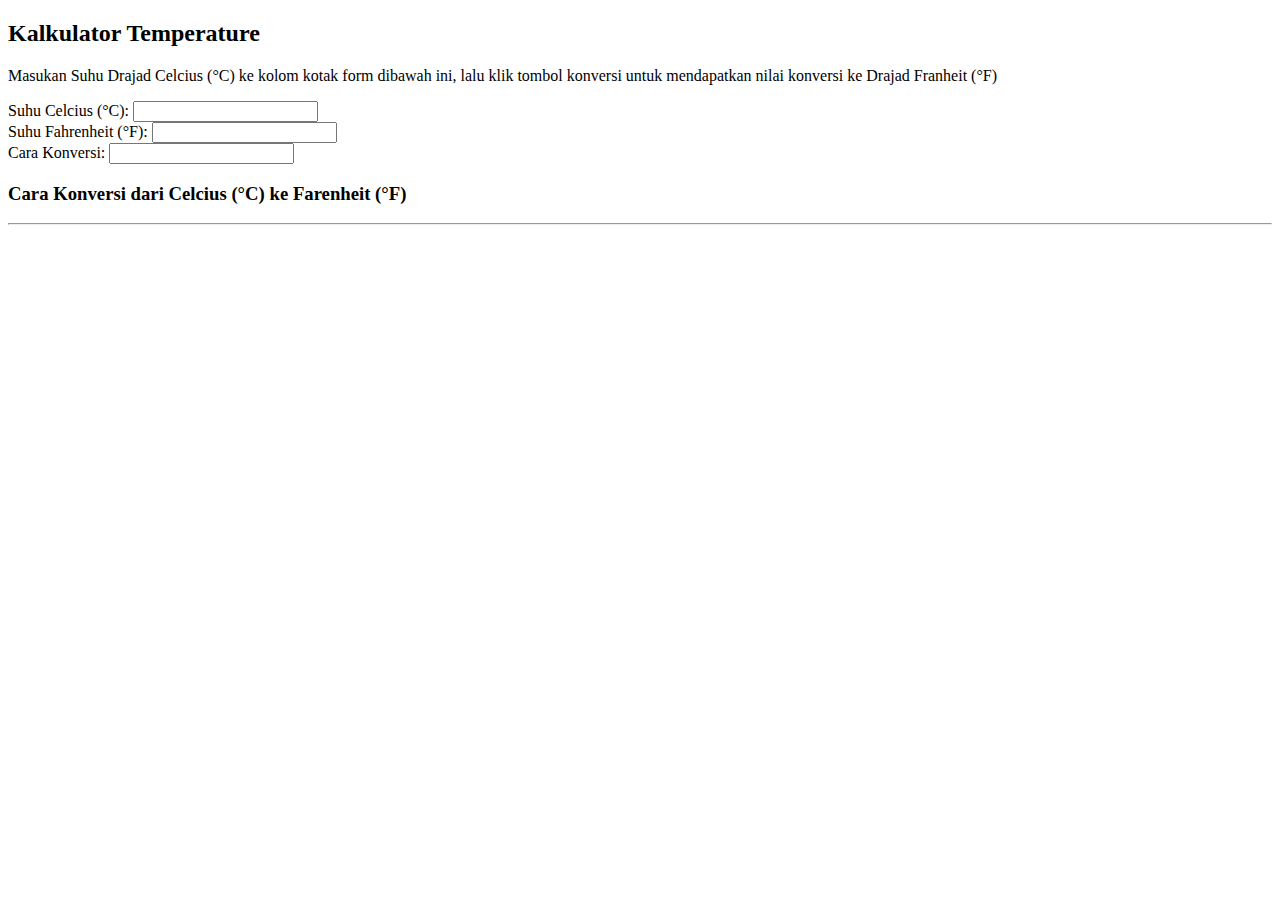
==== indext.html @ 4b0e2172 "Rev1" ====
<!DOCTYPE html>
<html lang="en">
  <head>
    <meta charset="UTF-8" />
    <meta name="viewport" content="width=device-width, initial-scale=1.0" />
    <title>Mini Project Revou</title>
    <!-- Link CSS -->
    <link rel="stylesheet" href="css/style.css" />
  </head>
  <body>
    <header id="judul-utama">
      <h2>Kalkulator Temperature</h2>
    </header>

    <main>
      <section id="paragaraf-utama">
        <p>Masukan Suhu Drajad Celcius (&deg;C) ke kolom kotak form dibawah ini, lalu klik tombol konversi untuk mendapatkan nilai konversi ke Drajad Franheit (°F)</p>
      </section>

      <section>
        <form id="form-input">
          <label for="suhu-celcius">Suhu Celcius (&deg;C): </label>
          <input type="number" id="suhu-celcius" name="suhu-celcius" />
        </form>
      </section>

      <section>
        <form id="form-hasil">
          <label for="suhu-fahrenheit">Suhu Fahrenheit (&deg;F): </label>
          <input type="text" id="suhu-fahrenheit" name="suhu-fahrenheit" readonly />
        </form>
      </section>

      <section>
        <form id="cara-kalkulasi">
          <label for="cara-konversi">Cara Konversi: </label>
          <input type="text" id="cara-konversi" name="cara-konversi" readonly />
        </form>
      </section>

      <section>
        
          <h3>Cara Konversi dari Celcius (&deg;C) ke Farenheit (&deg;F)</h3>
        
        <hr>

      </section>
    </main>

    <footer></footer>
    <!-- Link JavaScript -->
    <script src="js/script.js"></script>
  </body>
</html>
---- css/style.css ----
/* Rafli Ku*/
.button-submit {
    border-radius: 5px;
    background-color: blue;
    color: white;
}
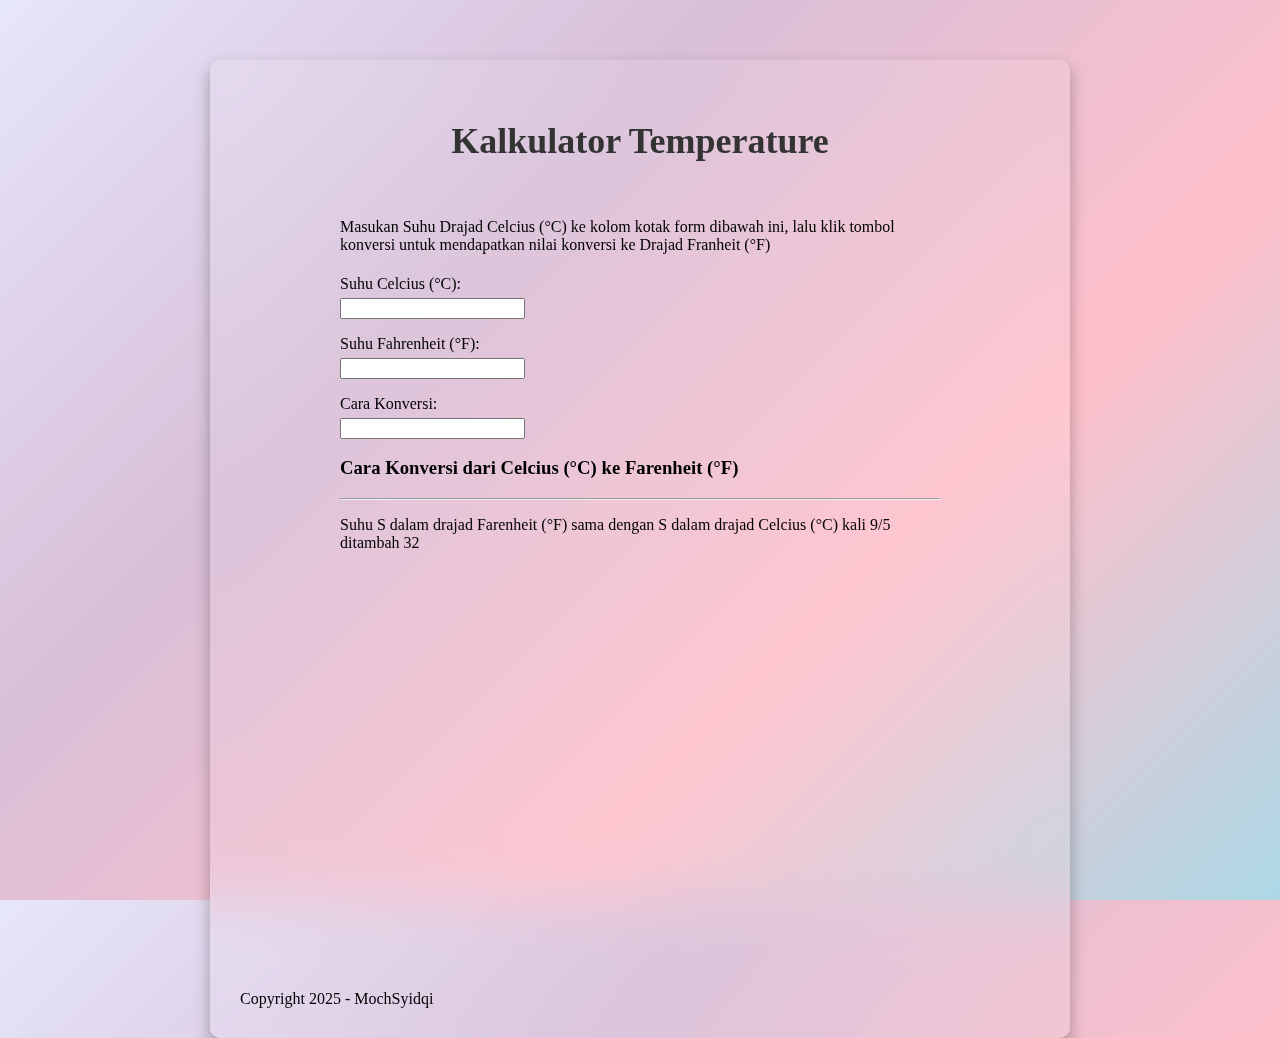
==== commit 06622b81: "rev2" ====
--- a/indext.html
+++ b/indext.html
@@ -8,46 +8,50 @@
     <link rel="stylesheet" href="css/style.css" />
   </head>
   <body>
-    <header id="judul-utama">
-      <h2>Kalkulator Temperature</h2>
-    </header>
+    <div class="container">
+      <main class="center-main">
+        <header id="judul-utama">
+          <h2>Kalkulator Temperature</h2>
+        </header>
 
-    <main>
-      <section id="paragaraf-utama">
-        <p>Masukan Suhu Drajad Celcius (&deg;C) ke kolom kotak form dibawah ini, lalu klik tombol konversi untuk mendapatkan nilai konversi ke Drajad Franheit (°F)</p>
-      </section>
+        <section id="paragaraf-utama" class="left-align">
+          <p>Masukan Suhu Drajad Celcius (°C) ke kolom kotak form dibawah ini, lalu klik tombol konversi untuk mendapatkan nilai konversi ke Drajad Franheit (°F)</p>
+        </section>
 
-      <section>
-        <form id="form-input">
-          <label for="suhu-celcius">Suhu Celcius (&deg;C): </label>
-          <input type="number" id="suhu-celcius" name="suhu-celcius" />
-        </form>
-      </section>
+        <section class="left-align">
+          <p>Suhu Celcius (°C):</p>
+          <form id="form-input">
+            <input type="number" id="suhu-celcius" name="suhu-celcius" />
+          </form>
+        </section>
 
-      <section>
-        <form id="form-hasil">
-          <label for="suhu-fahrenheit">Suhu Fahrenheit (&deg;F): </label>
-          <input type="text" id="suhu-fahrenheit" name="suhu-fahrenheit" readonly />
-        </form>
-      </section>
+        <section class="left-align">
+          <p>Suhu Fahrenheit (°F):</p>
+          <form id="form-hasil">
+            <input type="text" id="suhu-fahrenheit" name="suhu-fahrenheit" readonly />
+          </form>
+        </section>
 
-      <section>
-        <form id="cara-kalkulasi">
-          <label for="cara-konversi">Cara Konversi: </label>
-          <input type="text" id="cara-konversi" name="cara-konversi" readonly />
-        </form>
-      </section>
+        <section class="left-align">
+          <p>Cara Konversi:</p>
+          <form id="cara-kalkulasi">
+            <input type="text" id="cara-konversi" name="cara-konversi" readonly />
+          </form>
+        </section>
 
-      <section>
-        
-          <h3>Cara Konversi dari Celcius (&deg;C) ke Farenheit (&deg;F)</h3>
-        
-        <hr>
+        <section class="left-align">
+          <h3>Cara Konversi dari Celcius (°C) ke Farenheit (°F)</h3>
+          <hr>
+          <article>
+            <p>
+              Suhu <span>S</span> dalam drajad Farenheit (°F) sama dengan <span>S</span> dalam drajad Celcius (°C) kali <span>9/5</span> ditambah 32
+            </p>
+          </article>
+        </section>
+      </main>
 
-      </section>
-    </main>
-
-    <footer></footer>
+      <footer> Copyright 2025 - MochSyidqi</footer>
+    </div>
     <!-- Link JavaScript -->
     <script src="js/script.js"></script>
   </body>
--- a/css/style.css
+++ b/css/style.css
@@ -1,6 +1,71 @@
-/* Rafli Ku*/
+body {
+  background: linear-gradient(135deg, #E6E6FA, #D8BFD8, #FFC0CB, #ADD8E6);
+  color: black; /* Set text color to black for better contrast */
+  margin: 0;
+  padding: 0;
+  display: flex;
+  justify-content: center;
+  align-items: flex-start; /* Align items to the top */
+  height: 100vh;
+}
+
+.container {
+  background: rgba(255, 255, 255, 0.1); /* White background with opacity */
+  -webkit-backdrop-filter: blur(30px); /* Blur effect for iOS and Safari */
+  backdrop-filter: blur(30px); /* Standard blur effect */
+  padding: 30px;
+  border-radius: 10px;
+  box-shadow: 0 8px 16px rgba(0, 0, 0, 0.3); /* Larger shadow for floating effect */
+  max-width: 800px;
+  width: 100%;
+  margin-top: 30px; /* Add gap of 30px from the top of the screen */
+  position: relative;
+  top: 30px; /* Additional space to enhance floating effect */
+}
+
+
+
 .button-submit {
     border-radius: 5px;
     background-color: blue;
     color: white;
-}+}
+
+ /*Center the header content */
+ #judul-utama {
+  text-align: center;
+  font-size: 24px;
+  margin-bottom: 10px; /* Reduce the bottom margin */
+  color: #333; /* Adjust the color as needed */
+}
+
+#paragaraf-utama {
+  margin-top: 0; /* Remove any top margin */
+}
+
+
+  
+  /* Center the main content */
+  .center-main {
+    display: flex;
+    flex-direction: column;
+    align-items: center;
+    justify-content: flex-start;
+    min-height: 100vh;
+    text-align: left; /* Ensure text inside sections is left-aligned */
+  }
+  
+  /* Align sections inside main to the left */
+  .left-align {
+    width: 100%;
+    max-width: 600px;
+    margin: 0 auto;
+  }
+  
+  .left-align p {
+    margin-bottom: 5px; /* Adjust the spacing between the text and input form */
+  }
+  
+  .left-align input {
+    margin-top: 0; /* Remove any top margin from the input form */
+  }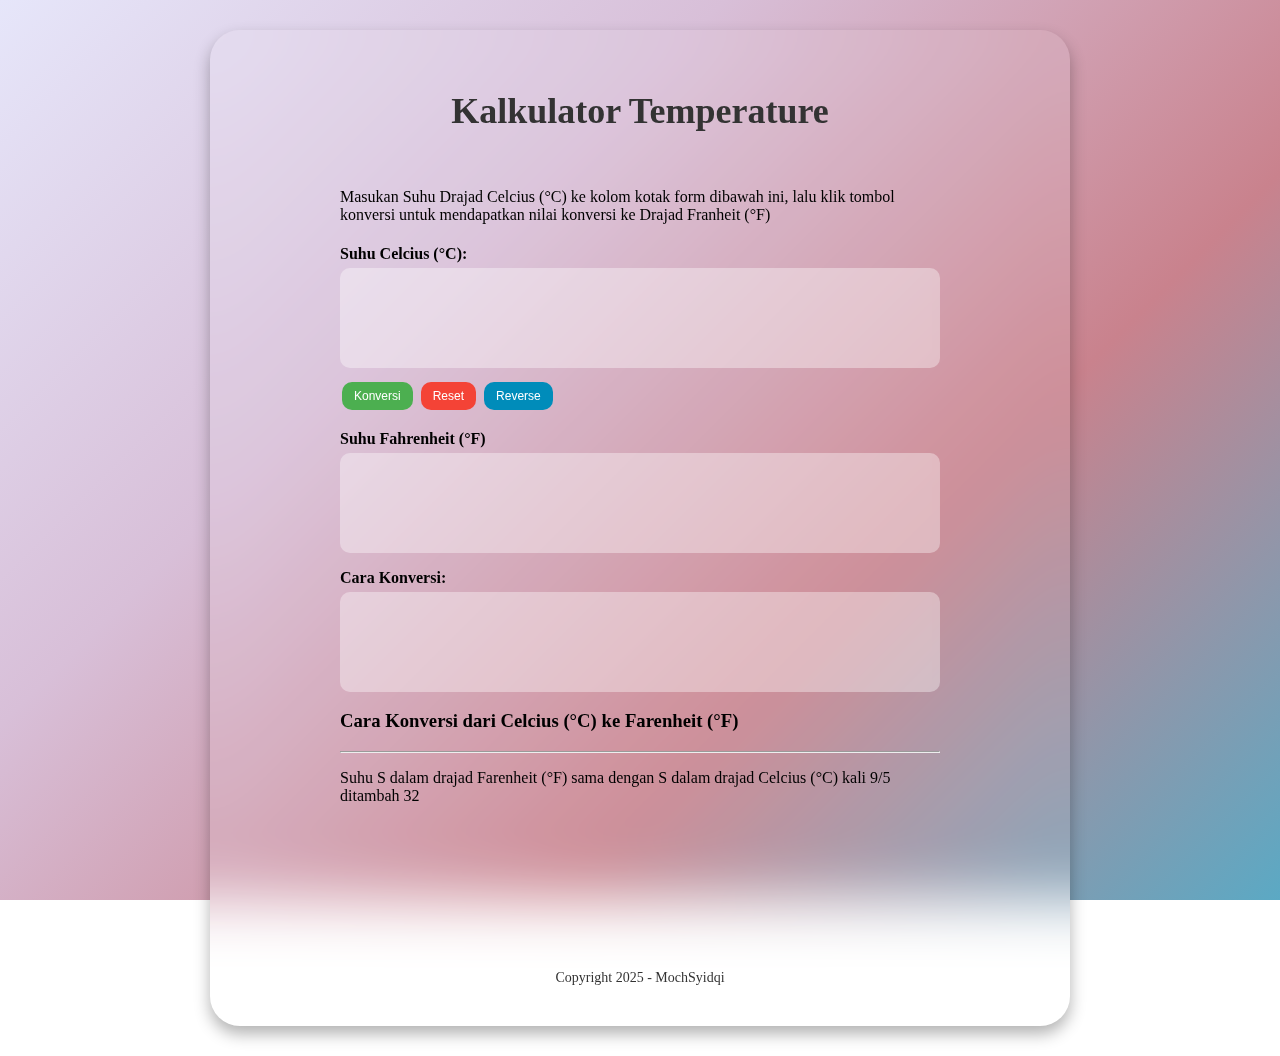
==== commit 34cfdb09: "Rev2" ====
--- a/indext.html
+++ b/indext.html
@@ -19,21 +19,26 @@
         </section>
 
         <section class="left-align">
-          <p>Suhu Celcius (°C):</p>
+          <p><strong>Suhu Celcius (°C):</strong></p>
           <form id="form-input">
             <input type="number" id="suhu-celcius" name="suhu-celcius" />
+            <div class="button-group">
+              <button type="button" id="konversi">Konversi</button>
+              <button type="reset" id="reset">Reset</button>
+              <button type="button" id="reverse">Reverse</button>
+            </div>
           </form>
         </section>
 
         <section class="left-align">
-          <p>Suhu Fahrenheit (°F):</p>
+          <p><strong>Suhu Fahrenheit (°F)</strong></p>
           <form id="form-hasil">
             <input type="text" id="suhu-fahrenheit" name="suhu-fahrenheit" readonly />
           </form>
         </section>
 
         <section class="left-align">
-          <p>Cara Konversi:</p>
+          <p><strong>Cara Konversi:</strong></p>
           <form id="cara-kalkulasi">
             <input type="text" id="cara-konversi" name="cara-konversi" readonly />
           </form>
--- a/css/style.css
+++ b/css/style.css
@@ -1,12 +1,15 @@
 body {
-  background: linear-gradient(135deg, #E6E6FA, #D8BFD8, #FFC0CB, #ADD8E6);
+  font-family: 'Segoe UI';
+  background: linear-gradient(135deg, #E6E6FA, #D8BFD8, #c9828d, #5ba9c4);
+  background-size: cover; /* Ensure the background covers the entire screen */
+  background-attachment: fixed; /* Fix the background to the viewport */
   color: black; /* Set text color to black for better contrast */
   margin: 0;
   padding: 0;
   display: flex;
   justify-content: center;
-  align-items: flex-start; /* Align items to the top */
-  height: 100vh;
+  align-items: center; /* Center items vertically */
+  min-height: 100vh; /* Ensure the body takes up at least the full height of the viewport */
 }
 
 .container {
@@ -14,13 +17,31 @@
   -webkit-backdrop-filter: blur(30px); /* Blur effect for iOS and Safari */
   backdrop-filter: blur(30px); /* Standard blur effect */
   padding: 30px;
-  border-radius: 10px;
+  border-radius: 30px;
   box-shadow: 0 8px 16px rgba(0, 0, 0, 0.3); /* Larger shadow for floating effect */
   max-width: 800px;
   width: 100%;
-  margin-top: 30px; /* Add gap of 30px from the top of the screen */
-  position: relative;
-  top: 30px; /* Additional space to enhance floating effect */
+  margin: 30px 0; /* Add gap of 30px from the top and bottom of the screen */
+}
+
+
+
+input[type="number"],
+input[type="text"] {
+  width: 100%;
+  height: 100px;
+  border: none;
+  background: rgba(255, 255, 255, 0.3); /* White background with opacity */
+  -webkit-backdrop-filter: blur(10px); /* Blur effect for iOS and Safari */
+  backdrop-filter: blur(10px); /* Standard blur effect */
+  padding: 5px;
+  box-sizing: border-box; /* Ensure padding is included in the width and height */
+  border-radius: 10px; /* Optional: Add rounded corners */
+  color: black; /* Text color */
+  text-align: left; /* Align text to the left */
+  vertical-align: top; /* Align text to the top */
+  padding-top: 5px; /* Add padding to the top */
+  padding-left: 5px; /* Add padding to the left */
 }
 
 
@@ -33,6 +54,7 @@
 
  /*Center the header content */
  #judul-utama {
+  font-family: 'Segoe UI';
   text-align: center;
   font-size: 24px;
   margin-bottom: 10px; /* Reduce the bottom margin */
@@ -42,8 +64,6 @@
 #paragaraf-utama {
   margin-top: 0; /* Remove any top margin */
 }
-
-
   
   /* Center the main content */
   .center-main {
@@ -67,5 +87,55 @@
   }
   
   .left-align input {
+    font:bold;
     margin-top: 0; /* Remove any top margin from the input form */
-  }+  }
+
+  footer {
+    text-align: center;
+    padding: 10px;
+    font-size: 14px;
+    color: #333; /* Adjust the color as needed */
+  }
+  
+
+
+  .button-group {
+    margin-top: 10px;
+  }
+  
+  button {
+    background-color: #4CAF50; /* Green background */
+    border: none;
+    color: white; /* White text */
+    padding: 7px 12px;
+    text-align: center;
+    text-decoration: none;
+    display: inline-block;
+    font-size: 12px;
+    margin: 4px 2px;
+    cursor: pointer;
+    border-radius: 10px; /* Rounded corners */
+    transition: background-color 0.3s ease; /* Smooth transition */
+  }
+  
+  button#reset {
+    background-color: #f44336; /* Red background for reset */
+  }
+  
+  button#reverse {
+    background-color: #008CBA; /* Blue background for reverse */
+  }
+  
+  button:hover {
+    background-color: #45a049; /* Darker green on hover */
+  }
+  
+  button#reset:hover {
+    background-color: #d32f2f; /* Darker red on hover */
+  }
+  
+  button#reverse:hover {
+    background-color: #007bb5; /* Darker blue on hover */
+  }
+  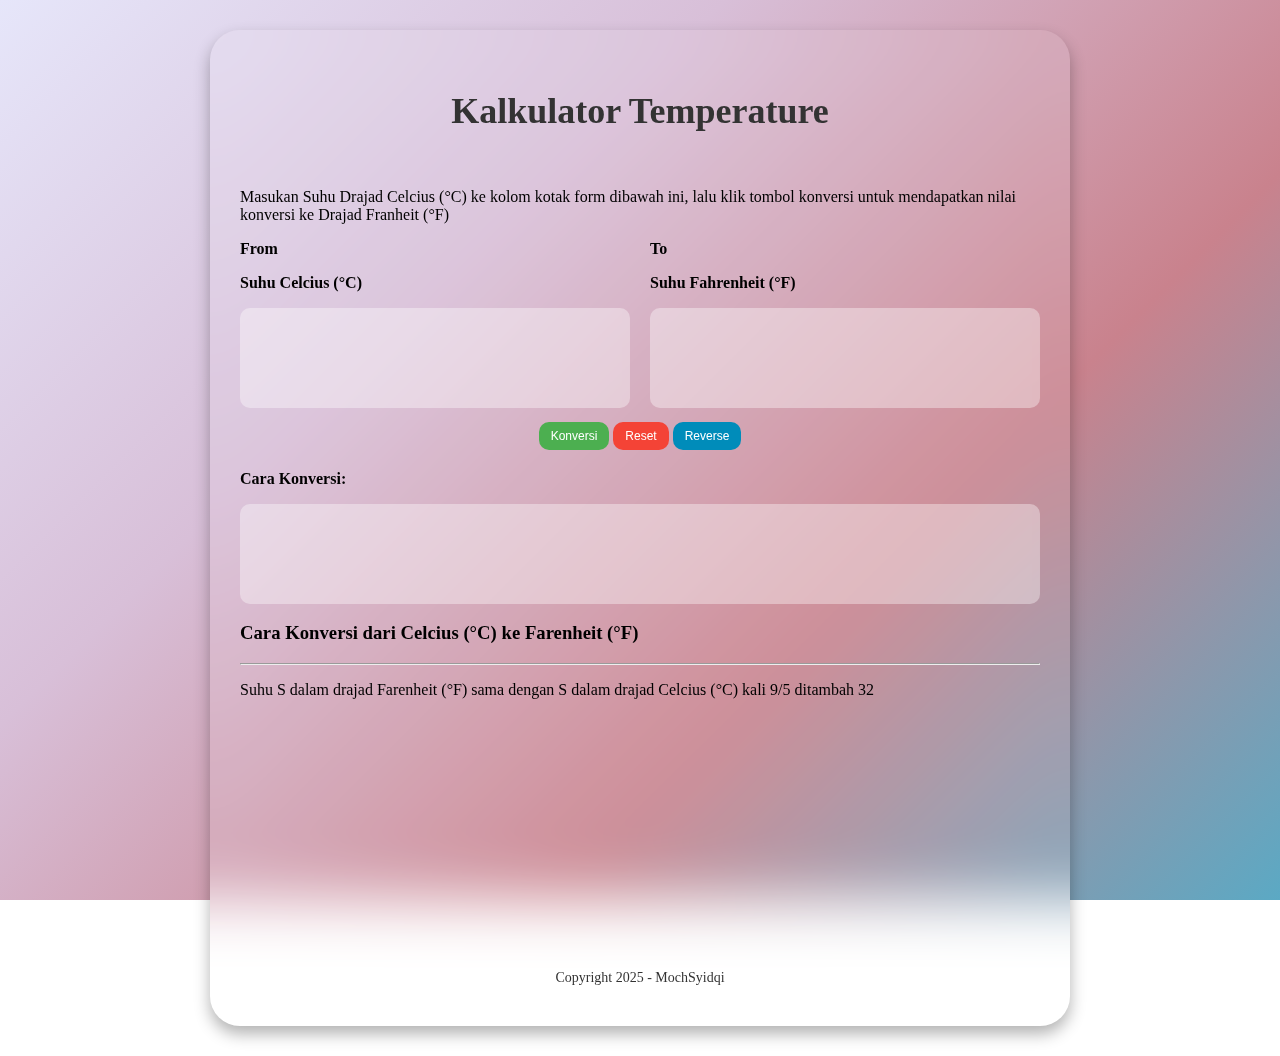
==== commit df5e799d: "Rev2" ====
--- a/indext.html
+++ b/indext.html
@@ -17,32 +17,39 @@
         <section id="paragaraf-utama" class="left-align">
           <p>Masukan Suhu Drajad Celcius (°C) ke kolom kotak form dibawah ini, lalu klik tombol konversi untuk mendapatkan nilai konversi ke Drajad Franheit (°F)</p>
         </section>
+        <div class="row">
+          <label><strong>From</strong></label>
+          <label><strong>To</strong></label>
+        </div>
 
-        <section class="left-align">
-          <p><strong>Suhu Celcius (°C):</strong></p>
-          <form id="form-input">
-            <input type="number" id="suhu-celcius" name="suhu-celcius" />
-            <div class="button-group">
-              <button type="button" id="konversi">Konversi</button>
-              <button type="reset" id="reset">Reset</button>
-              <button type="button" id="reverse">Reverse</button>
-            </div>
-          </form>
-        </section>
+        <div class="row">
+          <section class="left-align">
+            <p><strong>Suhu Celcius (°C)</strong></p>
+            <form id="form-input">
+              <input type="number" id="suhu-celcius" name="suhu-celcius" />
+            </form>
+          </section>
 
-        <section class="left-align">
-          <p><strong>Suhu Fahrenheit (°F)</strong></p>
-          <form id="form-hasil">
-            <input type="text" id="suhu-fahrenheit" name="suhu-fahrenheit" readonly />
-          </form>
-        </section>
+          <section class="left-align">
+            <p><strong>Suhu Fahrenheit (°F)</strong></p>
+            <form id="form-hasil">
+              <input type="number" id="suhu-fahrenheit" name="suhu-fahrenheit"/>
+            </form>
+          </section>
+        </div>
+        <div class="button-group">
+          <button type="button" id="konversi">Konversi</button>
+          <button type="reset" id="reset">Reset</button>
+          <button type="button" id="reverse">Reverse</button>
+
+        </div>
 
         <section class="left-align">
           <p><strong>Cara Konversi:</strong></p>
           <form id="cara-kalkulasi">
             <input type="text" id="cara-konversi" name="cara-konversi" readonly />
           </form>
-        </section>
+        </section>        
 
         <section class="left-align">
           <h3>Cara Konversi dari Celcius (°C) ke Farenheit (°F)</h3>
--- a/css/style.css
+++ b/css/style.css
@@ -44,14 +44,6 @@
   padding-left: 5px; /* Add padding to the left */
 }
 
-
-
-.button-submit {
-    border-radius: 5px;
-    background-color: blue;
-    color: white;
-}
-
  /*Center the header content */
  #judul-utama {
   font-family: 'Segoe UI';
@@ -78,18 +70,28 @@
   /* Align sections inside main to the left */
   .left-align {
     width: 100%;
+    max-width: 800px;
+    margin: 0 auto;
+  }
+
+  #cara-konversi {
+    pointer-events: none; /* Prevents clicking */
+    background: rgba(255, 255, 255, 0.3); /* White background with opacity */
+  -webkit-backdrop-filter: blur(10px); /* Blur effect for iOS and Safari */
+  backdrop-filter: blur(10px);
+    color: inherit; /* Keeps the text color unchanged */
+    border: none; /* Removes the border */
+    outline: none; /* Removes the outline */
+  }
+  
+  
+
+  .input-align {
+    width: 50%; /* This sets the width to 1/2 of the container */
     max-width: 600px;
     margin: 0 auto;
   }
   
-  .left-align p {
-    margin-bottom: 5px; /* Adjust the spacing between the text and input form */
-  }
-  
-  .left-align input {
-    font:bold;
-    margin-top: 0; /* Remove any top margin from the input form */
-  }
 
   footer {
     text-align: center;
@@ -102,7 +104,11 @@
 
   .button-group {
     margin-top: 10px;
+    display: flex;
+    justify-content: center;
+    align-items: center;
   }
+  
   
   button {
     background-color: #4CAF50; /* Green background */
@@ -138,4 +144,13 @@
   button#reverse:hover {
     background-color: #007bb5; /* Darker blue on hover */
   }
+  
+  .row {
+    width: -webkit-fill-available;
+    display: grid;
+    grid-template-columns: 1fr 1fr;
+    gap: 20px; /* Adjust the gap as needed */
+  }
+
+  
   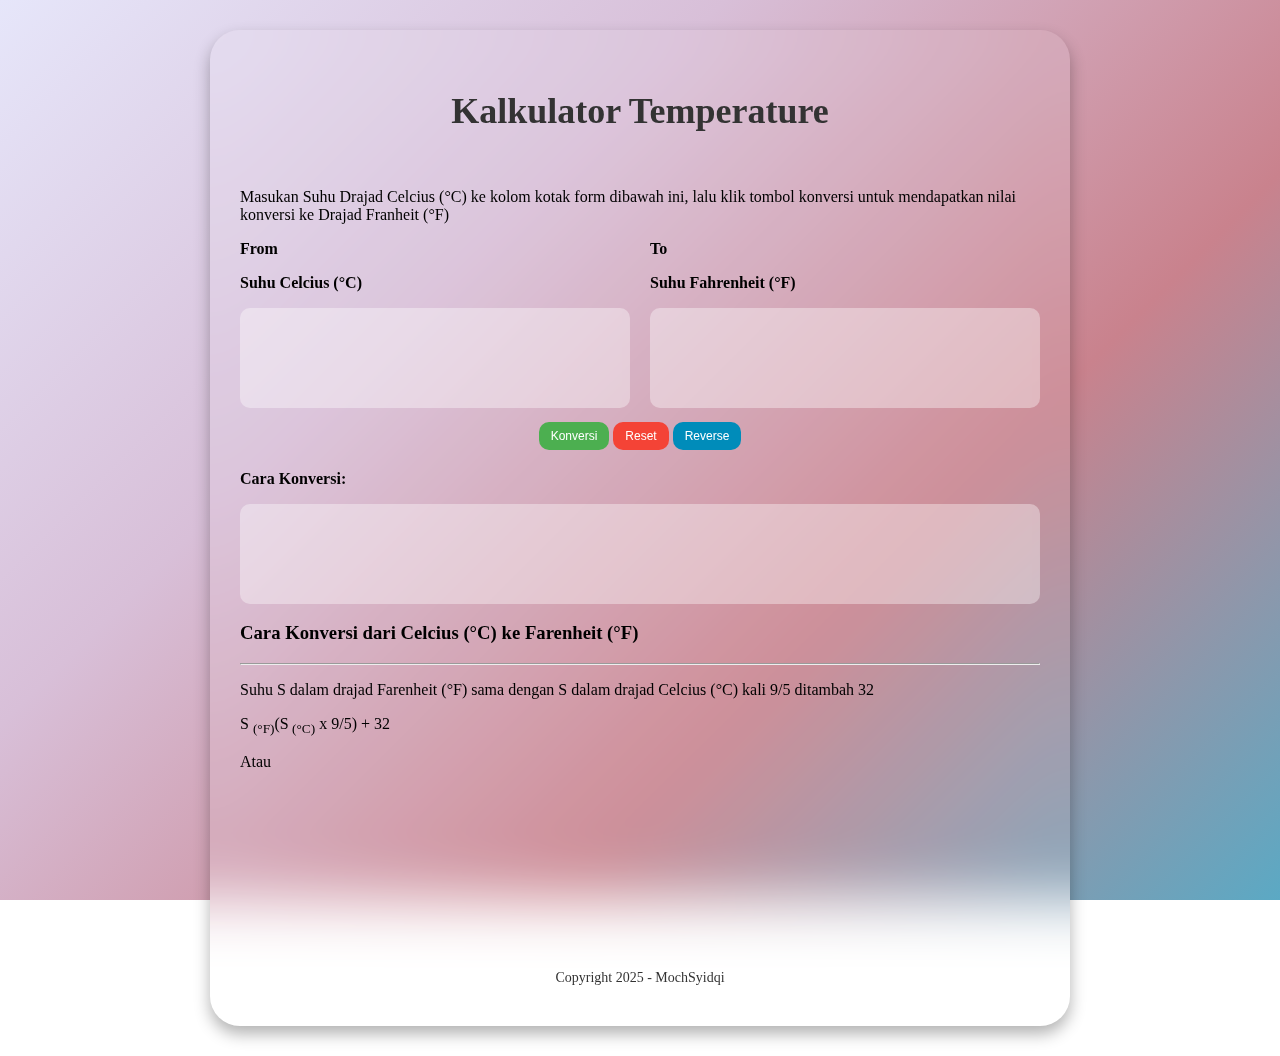
==== commit 9b5f8cff: "Rev3" ====
--- a/indext.html
+++ b/indext.html
@@ -15,7 +15,11 @@
         </header>
 
         <section id="paragaraf-utama" class="left-align">
-          <p>Masukan Suhu Drajad Celcius (°C) ke kolom kotak form dibawah ini, lalu klik tombol konversi untuk mendapatkan nilai konversi ke Drajad Franheit (°F)</p>
+          <p>
+            Masukan Suhu Drajad Celcius (°C) ke kolom kotak form dibawah ini,
+            lalu klik tombol konversi untuk mendapatkan nilai konversi ke Drajad
+            Franheit (°F)
+          </p>
         </section>
         <div class="row">
           <label><strong>From</strong></label>
@@ -33,7 +37,11 @@
           <section class="left-align">
             <p><strong>Suhu Fahrenheit (°F)</strong></p>
             <form id="form-hasil">
-              <input type="number" id="suhu-fahrenheit" name="suhu-fahrenheit"/>
+              <input
+                type="number"
+                id="suhu-fahrenheit"
+                name="suhu-fahrenheit"
+              />
             </form>
           </section>
         </div>
@@ -41,28 +49,44 @@
           <button type="button" id="konversi">Konversi</button>
           <button type="reset" id="reset">Reset</button>
           <button type="button" id="reverse">Reverse</button>
-
         </div>
 
         <section class="left-align">
           <p><strong>Cara Konversi:</strong></p>
           <form id="cara-kalkulasi">
-            <input type="text" id="cara-konversi" name="cara-konversi" readonly />
+            <input
+              type="text"
+              id="cara-konversi"
+              name="cara-konversi"
+              readonly
+            />
           </form>
-        </section>        
+        </section>
 
         <section class="left-align">
           <h3>Cara Konversi dari Celcius (°C) ke Farenheit (°F)</h3>
-          <hr>
+          <hr />
           <article>
             <p>
-              Suhu <span>S</span> dalam drajad Farenheit (°F) sama dengan <span>S</span> dalam drajad Celcius (°C) kali <span>9/5</span> ditambah 32
+              Suhu <span>S</span> dalam drajad Farenheit (°F) sama dengan
+              <span>S</span> dalam drajad Celcius (°C) kali <span>9/5</span>
+              ditambah 32
             </p>
-          </article>
-        </section>
+            <p>
+              <span>S</span> <sub>(°F)</sub>(<span>S</span><sub> (°C)</sub> x 9/5) + 32
+            </p>
+            <p>
+              Atau
+            </p>
+            <p>
+              
+            </p>
+            </article>
+          
+          </section>
       </main>
 
-      <footer> Copyright 2025 - MochSyidqi</footer>
+      <footer>Copyright 2025 - MochSyidqi</footer>
     </div>
     <!-- Link JavaScript -->
     <script src="js/script.js"></script>
--- a/css/style.css
+++ b/css/style.css
@@ -1,6 +1,6 @@
 body {
-  font-family: 'Segoe UI';
-  background: linear-gradient(135deg, #E6E6FA, #D8BFD8, #c9828d, #5ba9c4);
+  font-family: "Segoe UI";
+  background: linear-gradient(135deg, #e6e6fa, #d8bfd8, #c9828d, #5ba9c4);
   background-size: cover; /* Ensure the background covers the entire screen */
   background-attachment: fixed; /* Fix the background to the viewport */
   color: black; /* Set text color to black for better contrast */
@@ -24,10 +24,9 @@
   margin: 30px 0; /* Add gap of 30px from the top and bottom of the screen */
 }
 
-
-
 input[type="number"],
 input[type="text"] {
+  font-size: 50px;
   width: 100%;
   height: 100px;
   border: none;
@@ -44,9 +43,9 @@
   padding-left: 5px; /* Add padding to the left */
 }
 
- /*Center the header content */
- #judul-utama {
-  font-family: 'Segoe UI';
+/*Center the header content */
+#judul-utama {
+  font-family: "Segoe UI";
   text-align: center;
   font-size: 24px;
   margin-bottom: 10px; /* Reduce the bottom margin */
@@ -56,101 +55,92 @@
 #paragaraf-utama {
   margin-top: 0; /* Remove any top margin */
 }
-  
-  /* Center the main content */
-  .center-main {
-    display: flex;
-    flex-direction: column;
-    align-items: center;
-    justify-content: flex-start;
-    min-height: 100vh;
-    text-align: left; /* Ensure text inside sections is left-aligned */
-  }
-  
-  /* Align sections inside main to the left */
-  .left-align {
-    width: 100%;
-    max-width: 800px;
-    margin: 0 auto;
-  }
 
-  #cara-konversi {
-    pointer-events: none; /* Prevents clicking */
-    background: rgba(255, 255, 255, 0.3); /* White background with opacity */
+/* Center the main content */
+.center-main {
+  display: flex;
+  flex-direction: column;
+  align-items: center;
+  justify-content: flex-start;
+  min-height: 100vh;
+  text-align: left; /* Ensure text inside sections is left-aligned */
+}
+
+/* Align sections inside main to the left */
+.left-align {
+  width: 100%;
+  max-width: 800px;
+  margin: 0 auto;
+}
+
+#cara-konversi {
+  pointer-events: none; /* Prevents clicking */
+  background: rgba(255, 255, 255, 0.3); /* White background with opacity */
   -webkit-backdrop-filter: blur(10px); /* Blur effect for iOS and Safari */
   backdrop-filter: blur(10px);
-    color: inherit; /* Keeps the text color unchanged */
-    border: none; /* Removes the border */
-    outline: none; /* Removes the outline */
-  }
-  
-  
+  color: inherit; /* Keeps the text color unchanged */
+  border: none; /* Removes the border */
+  outline: none; /* Removes the outline */
+}
 
-  .input-align {
-    width: 50%; /* This sets the width to 1/2 of the container */
-    max-width: 600px;
-    margin: 0 auto;
-  }
-  
+.input-align {
+  width: 50%; /* This sets the width to 1/2 of the container */
+  max-width: 600px;
+  margin: 0 auto;
+}
 
-  footer {
-    text-align: center;
-    padding: 10px;
-    font-size: 14px;
-    color: #333; /* Adjust the color as needed */
-  }
-  
+footer {
+  text-align: center;
+  padding: 10px;
+  font-size: 14px;
+  color: #333; /* Adjust the color as needed */
+}
 
+.button-group {
+  margin-top: 10px;
+  display: flex;
+  justify-content: center;
+  align-items: center;
+}
 
-  .button-group {
-    margin-top: 10px;
-    display: flex;
-    justify-content: center;
-    align-items: center;
-  }
-  
-  
-  button {
-    background-color: #4CAF50; /* Green background */
-    border: none;
-    color: white; /* White text */
-    padding: 7px 12px;
-    text-align: center;
-    text-decoration: none;
-    display: inline-block;
-    font-size: 12px;
-    margin: 4px 2px;
-    cursor: pointer;
-    border-radius: 10px; /* Rounded corners */
-    transition: background-color 0.3s ease; /* Smooth transition */
-  }
-  
-  button#reset {
-    background-color: #f44336; /* Red background for reset */
-  }
-  
-  button#reverse {
-    background-color: #008CBA; /* Blue background for reverse */
-  }
-  
-  button:hover {
-    background-color: #45a049; /* Darker green on hover */
-  }
-  
-  button#reset:hover {
-    background-color: #d32f2f; /* Darker red on hover */
-  }
-  
-  button#reverse:hover {
-    background-color: #007bb5; /* Darker blue on hover */
-  }
-  
-  .row {
-    width: -webkit-fill-available;
-    display: grid;
-    grid-template-columns: 1fr 1fr;
-    gap: 20px; /* Adjust the gap as needed */
-  }
+button {
+  background-color: #4caf50; /* Green background */
+  border: none;
+  color: white; /* White text */
+  padding: 7px 12px;
+  text-align: center;
+  text-decoration: none;
+  display: inline-block;
+  font-size: 12px;
+  margin: 4px 2px;
+  cursor: pointer;
+  border-radius: 10px; /* Rounded corners */
+  transition: background-color 0.3s ease; /* Smooth transition */
+}
 
-  
-  +button#reset {
+  background-color: #f44336; /* Red background for reset */
+}
+
+button#reverse {
+  background-color: #008cba; /* Blue background for reverse */
+}
+
+button:hover {
+  background-color: #45a049; /* Darker green on hover */
+}
+
+button#reset:hover {
+  background-color: #d32f2f; /* Darker red on hover */
+}
+
+button#reverse:hover {
+  background-color: #007bb5; /* Darker blue on hover */
+}
+
+.row {
+  width: -webkit-fill-available;
+  display: grid;
+  grid-template-columns: 1fr 1fr;
+  gap: 20px; /* Adjust the gap as needed */
+}
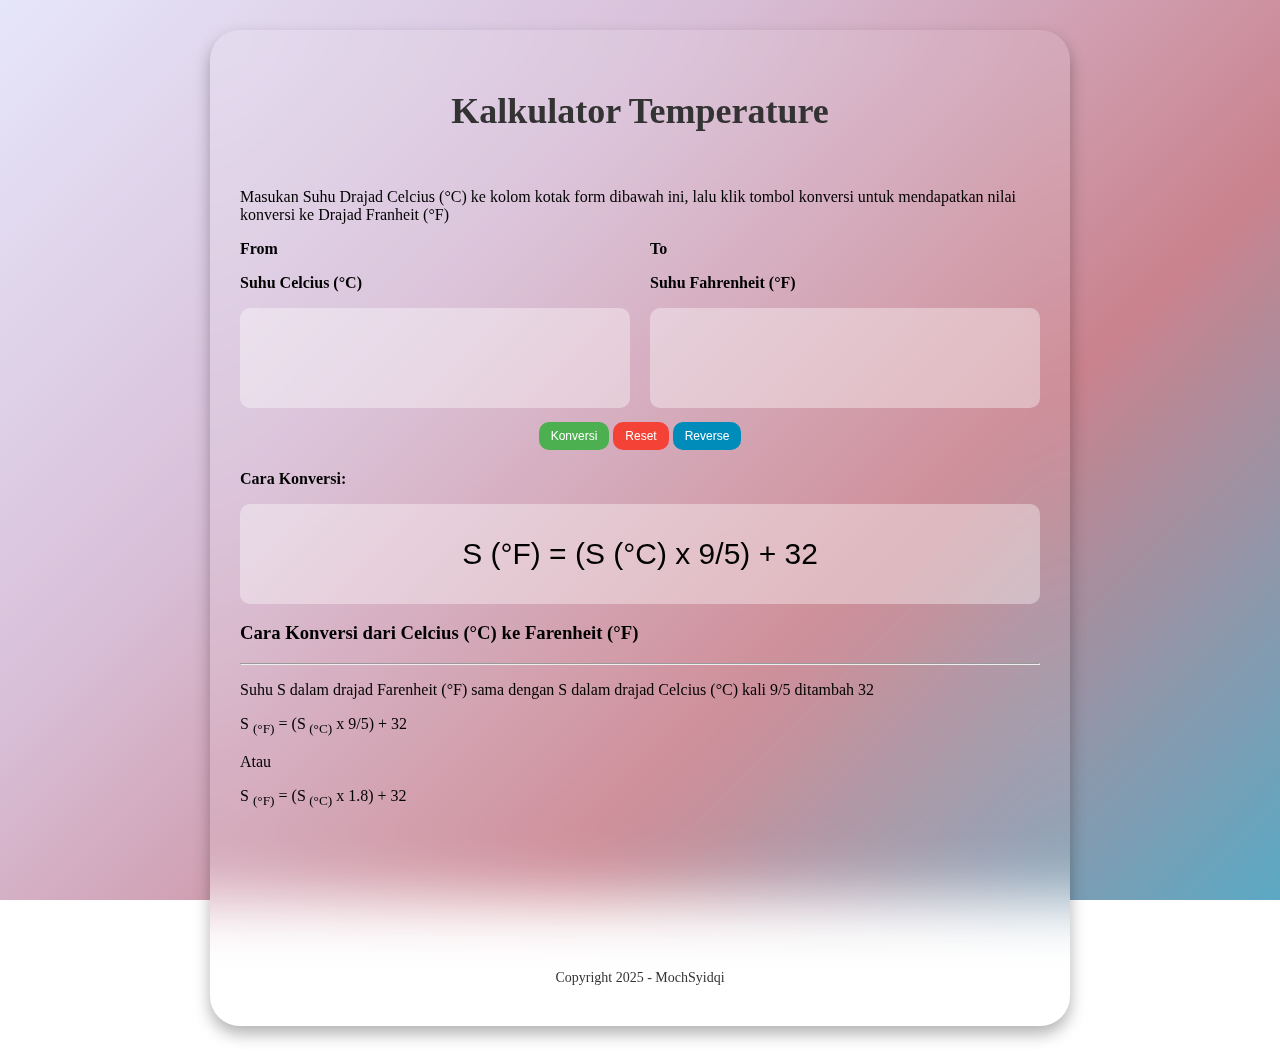
==== commit 81809280: "Rev3" ====
--- a/indext.html
+++ b/indext.html
@@ -59,9 +59,11 @@
               id="cara-konversi"
               name="cara-konversi"
               readonly
+              style="font-size: 30px;text-align:center"
             />
           </form>
         </section>
+        
 
         <section class="left-align">
           <h3>Cara Konversi dari Celcius (°C) ke Farenheit (°F)</h3>
@@ -73,13 +75,13 @@
               ditambah 32
             </p>
             <p>
-              <span>S</span> <sub>(°F)</sub>(<span>S</span><sub> (°C)</sub> x 9/5) + 32
+              <span>S</span> <sub>(°F)</sub> = (<span>S</span><sub> (°C)</sub> x 9/5) + 32
             </p>
             <p>
               Atau
             </p>
             <p>
-              
+              <span>S</span> <sub>(°F)</sub> = (<span>S</span><sub> (°C)</sub> x 1.8) + 32
             </p>
             </article>
           
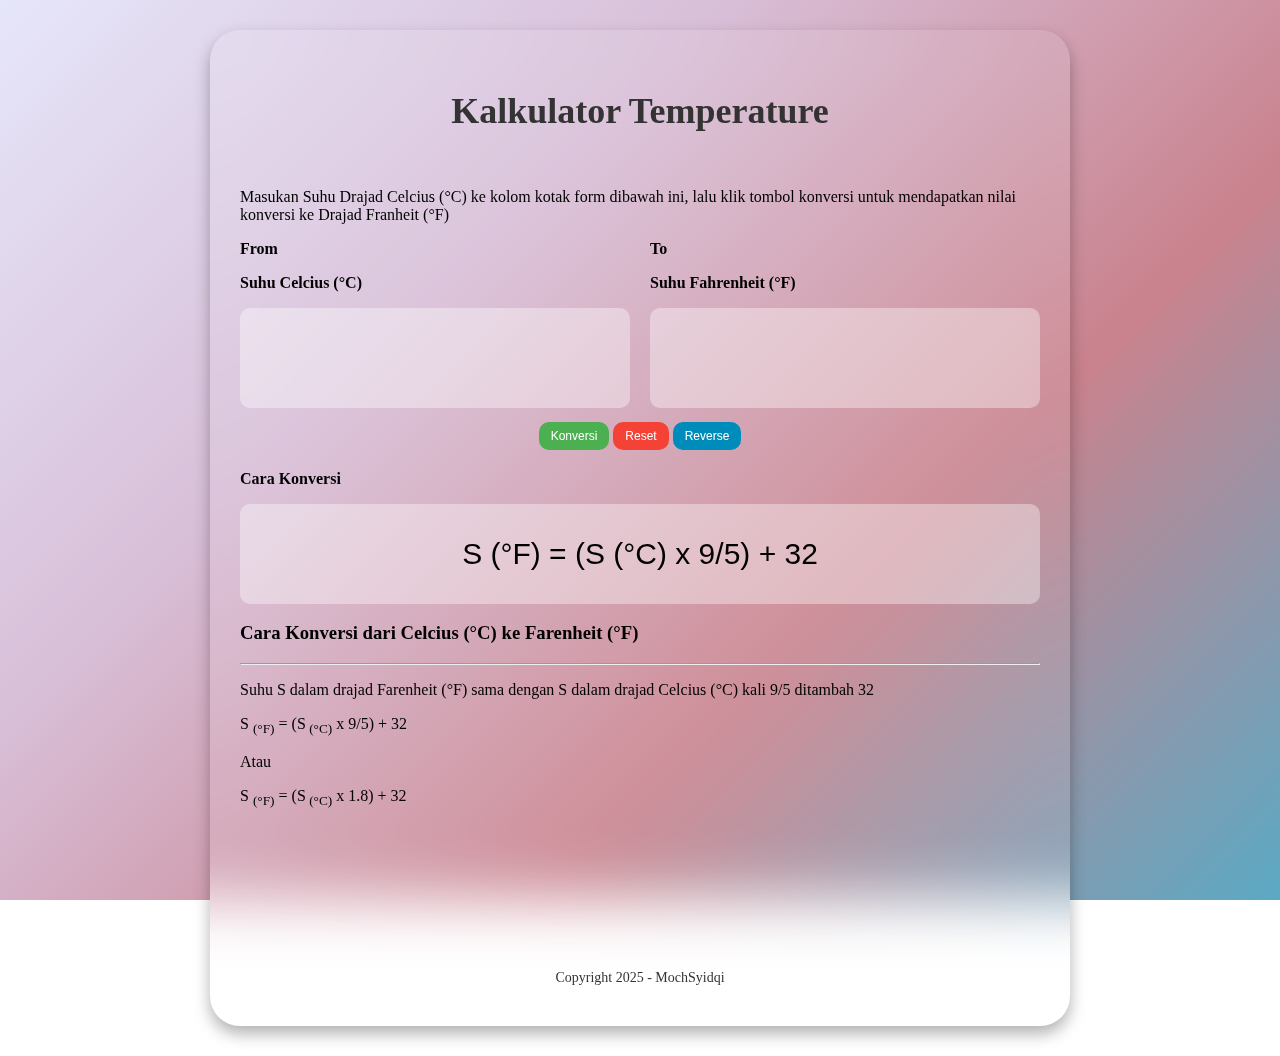
==== commit a208b504: "Rev3" ====
--- a/indext.html
+++ b/indext.html
@@ -52,7 +52,7 @@
         </div>
 
         <section class="left-align">
-          <p><strong>Cara Konversi:</strong></p>
+          <p><strong>Cara Konversi</strong></p>
           <form id="cara-kalkulasi">
             <input
               type="text"
